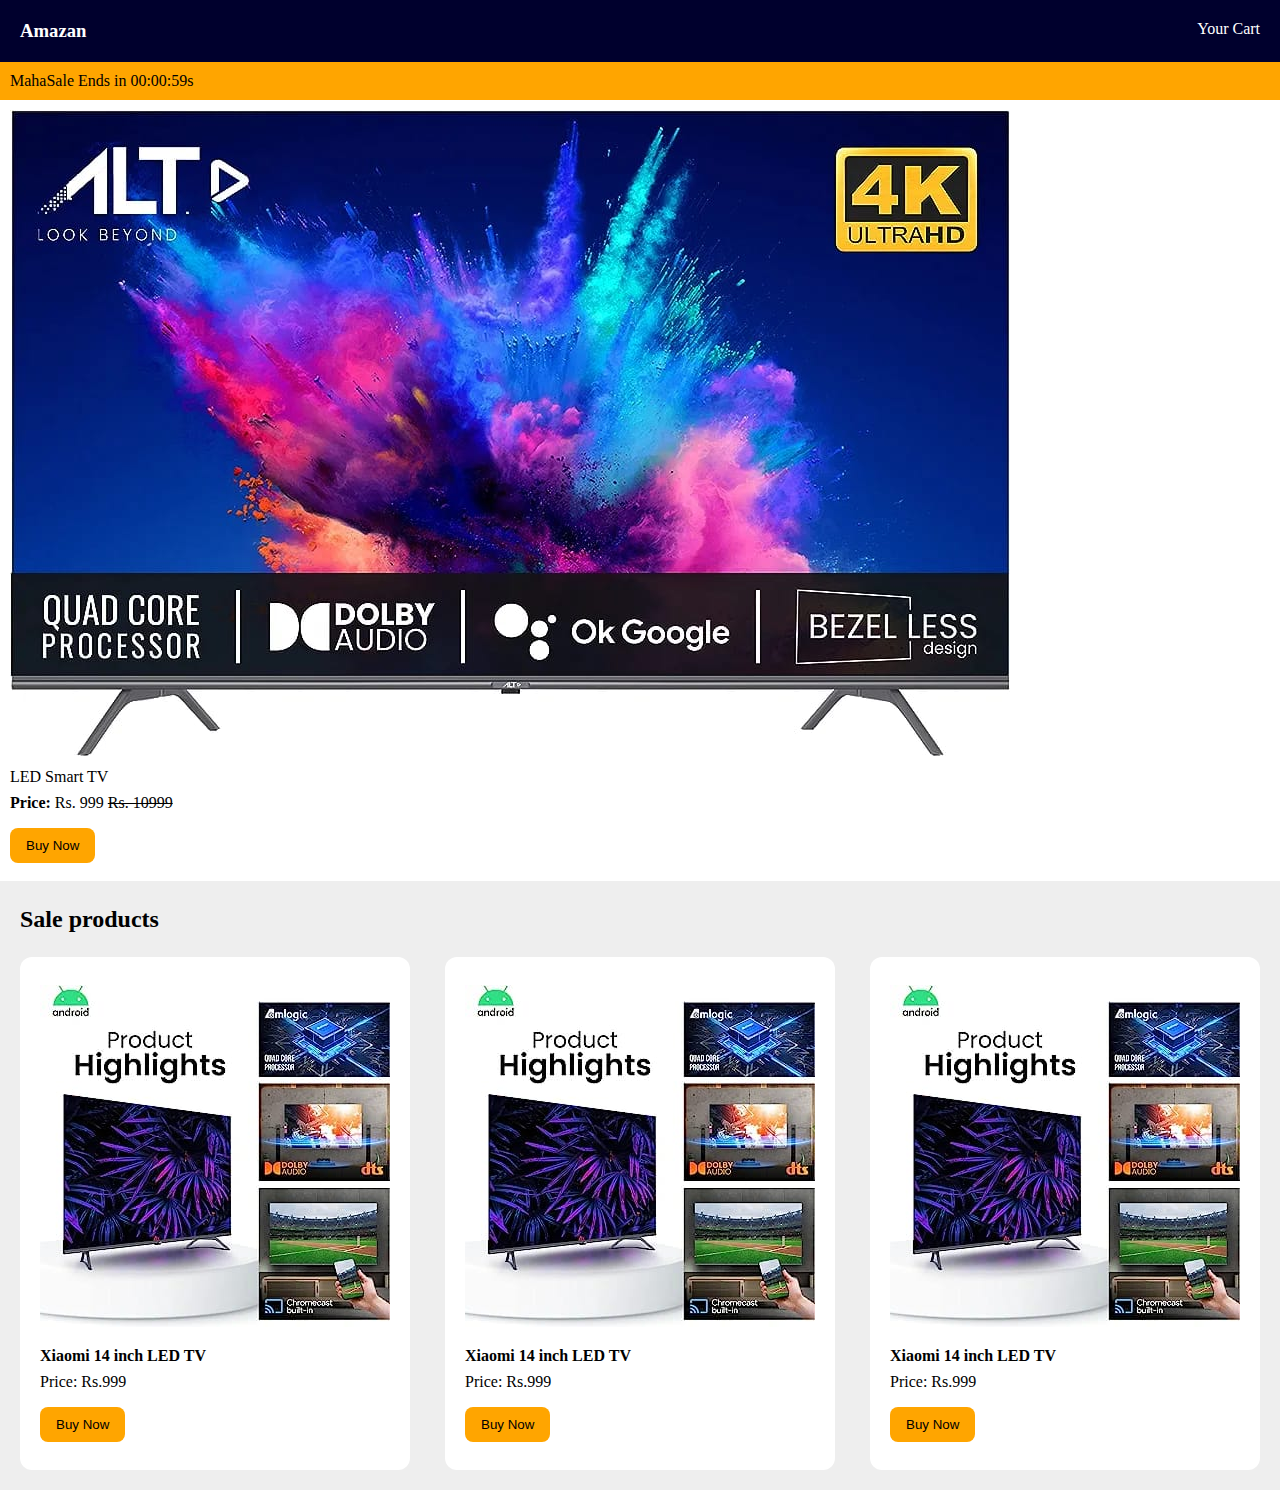
==== index.html @ bc884c4c "Initial Commit" ====
<!DOCTYPE html>
<html lang="en">
  <head>
    <meta charset="UTF-8" />
    <meta name="viewport" content="width=device-width, initial-scale=1.0" />
    <title>amazan.online</title>
    <link rel="stylesheet" href="./index.css" />
  </head>
  <body>
    <header>
      <!-- logo -->
      <div class="logo">
        <h3>Amazan</h3>
      </div>
      <!-- search -->
      <section class="searchbar">
        <input type="text" placeholder="Search your products..." />
        <button class="btn btn-primary">Search</button>
      </section>
      <!-- cart -->
      <div class="cart">Your Cart</div>
    </header>
    <main>
      <!-- alert section -->
      <section class="timer">MahaSale Ends in <span> 00:00:59s</span></section>
      <section class="hero">
        <a href="/tv0">
          <img src="./images/0.jpeg" alt="" />
        </a>
        <p>LED Smart TV</p>
        <p><b>Price: </b> Rs. 999 <strike>Rs. 10999</strike></p>
        <button class="btn btn-primary">Buy Now</button>
      </section>

      <!-- products - any 5-> view more -->
      <h2>Sale products</h2>
      <section class="products">
        <div class="product">
          <a href="/products/link"></a>
          <img src="./images/1.jpeg" alt="" />
          <h4>Xiaomi 14 inch LED TV</h4>
          <p>Price: Rs.999</p>
          <button class="btn btn-primary">Buy Now</button>
        </div>
        <div class="product">
          <a href="/products/link"></a>
          <img src="./images/1.jpeg" alt="" />
          <h4>Xiaomi 14 inch LED TV</h4>
          <p>Price: Rs.999</p>
          <button class="btn btn-primary">Buy Now</button>
        </div>
        <div class="product">
          <a href="/products/link"></a>
          <img src="./images/1.jpeg" alt="" />
          <h4>Xiaomi 14 inch LED TV</h4>
          <p>Price: Rs.999</p>
          <button class="btn btn-primary">Buy Now</button>
        </div>
      </section>
    </main>
    <script src="./index.js"></script>
  </body>
</html>
---- index.css ----
* {
  margin: 0 0;
  padding: 0;
  box-sizing: border-box;
}

body {
  background-color: #eee;
}
img {
  max-width: 100%;
}
header {
  background-color: rgb(0, 0, 45);
  color: #fff;
  padding: 20px;
  display: flex;
  justify-content: space-between;
}

header .searchbar {
  display: none;
}

/* main */
.timer {
  padding: 10px;
  background-color: orange;
  position: sticky;
  top: 0px;
}
.hero {
  background-color: #fff;
  padding: 10px;
}
.hero img{
    margin: auto;
}
.btn-primary {
  background-color: orange;
  padding: 10px 16px;
  border-radius: 8px;
  border: none;
}

main > h2 {
  margin: 20px;
  line-height: 1.5;
}
.products {
    display: flex;
    justify-content: space-between;
    flex-wrap: wrap;
  margin: 0px 20px;
}
.product {
    max-width: 400px;
  padding: 20px;
  background-color: #fff;
  border-radius: 12px;
  margin-bottom: 20px;
}
.product *,.hero * {
  margin: 8px 0px;
}
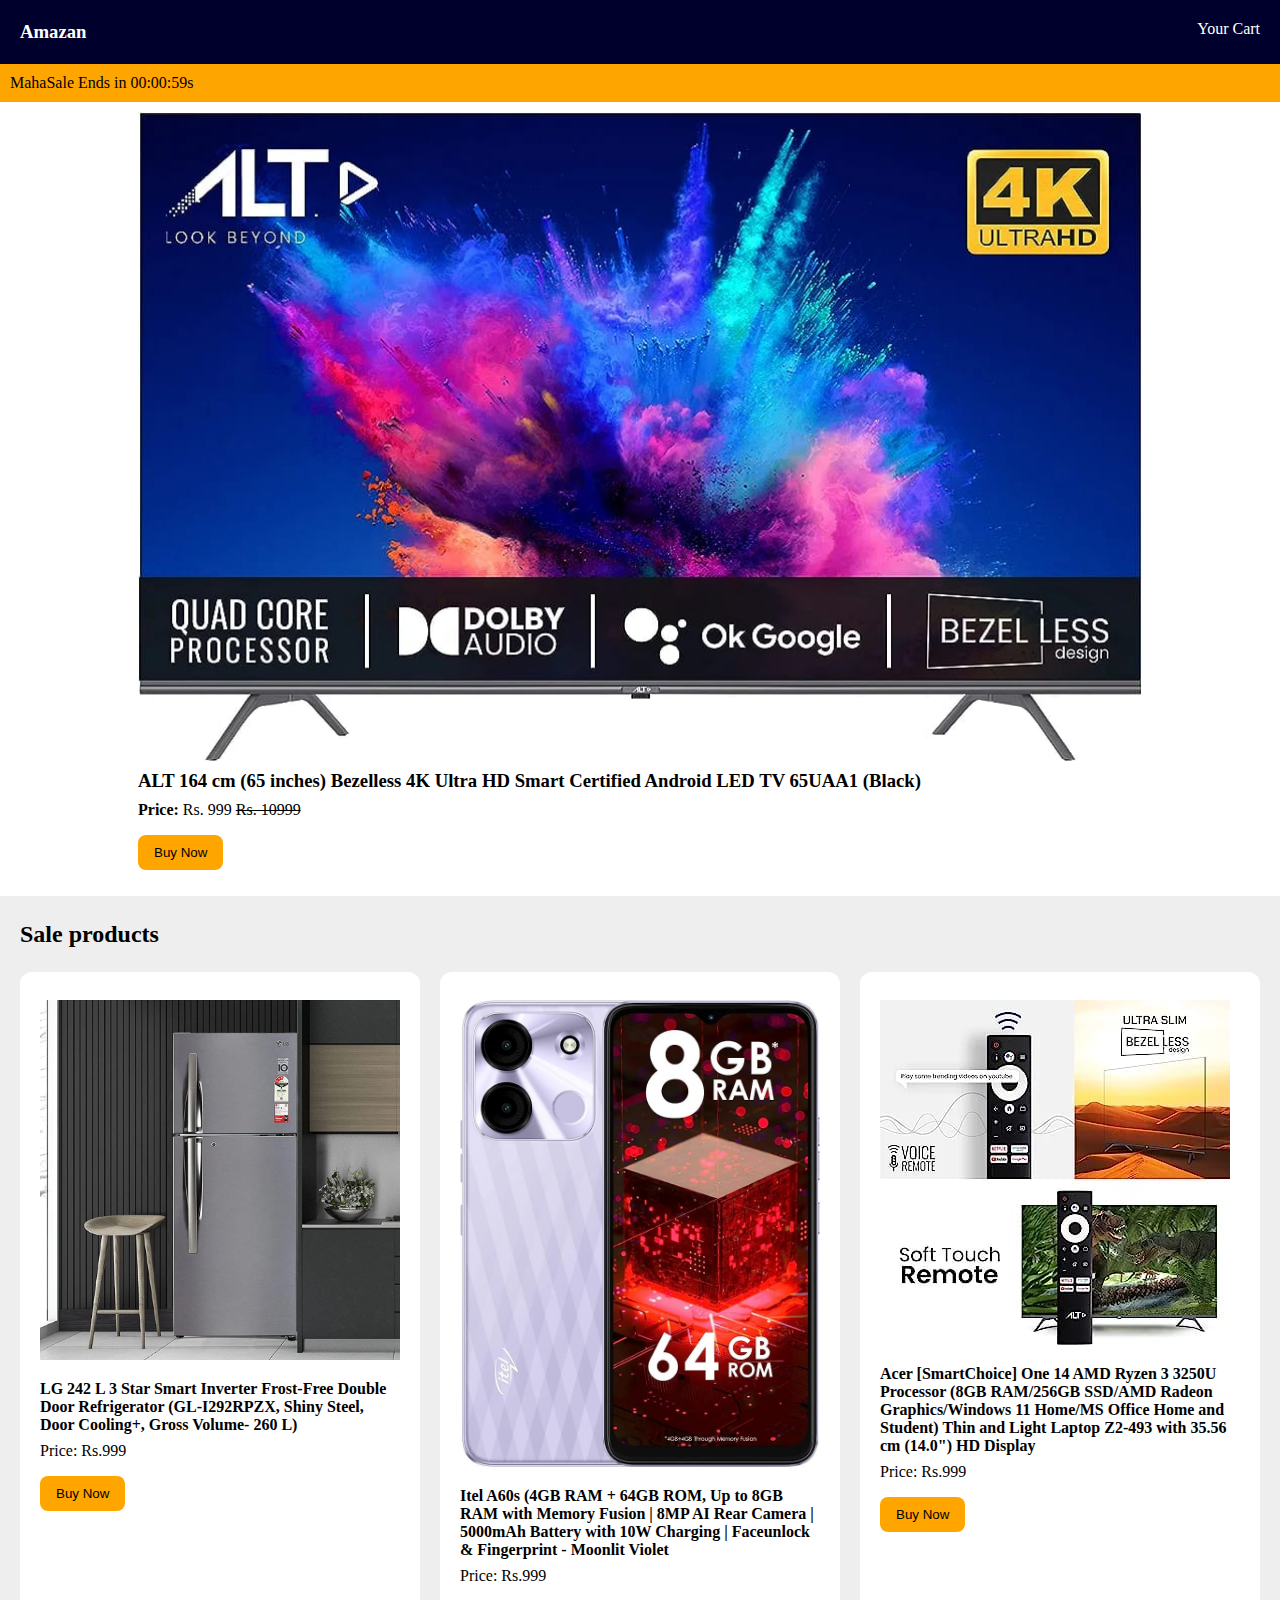
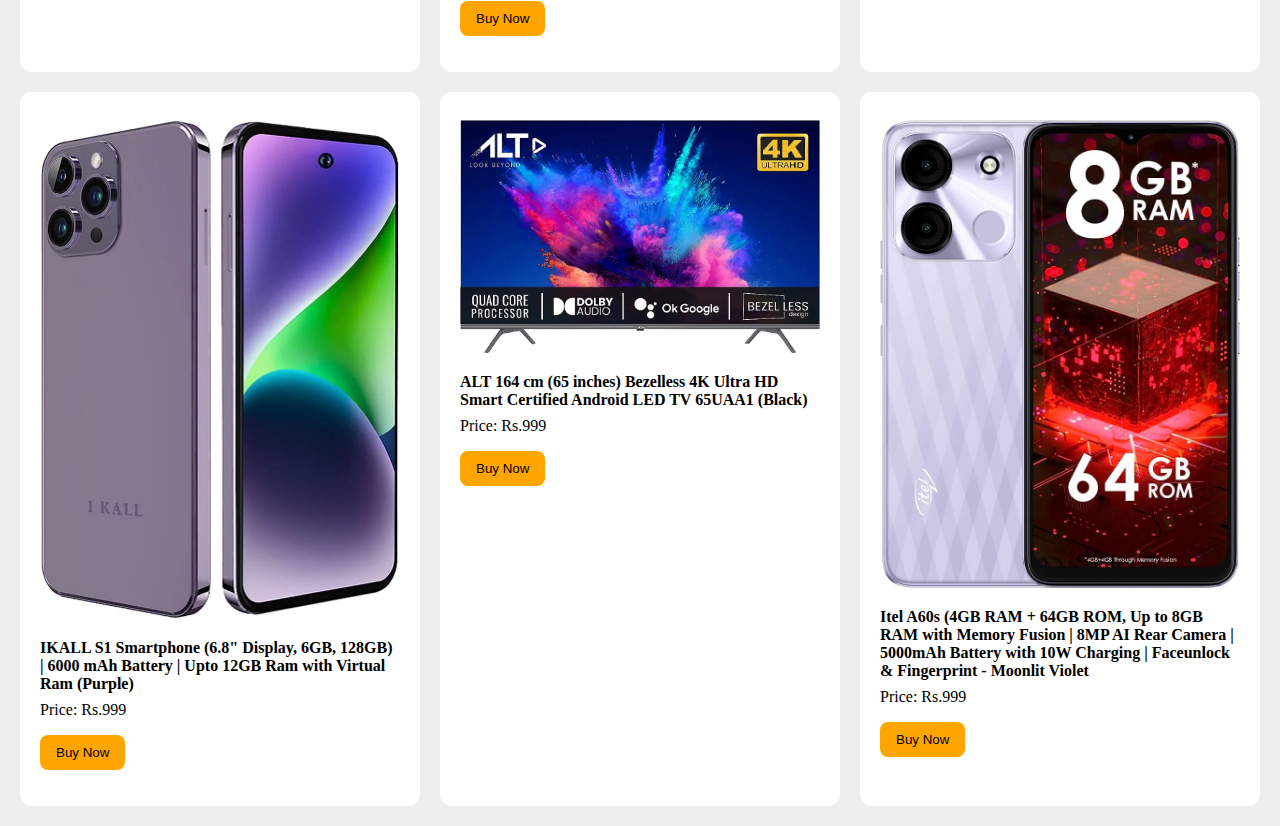
==== commit 3bd5a1df: "Completed" ====
--- a/index.html
+++ b/index.html
@@ -4,6 +4,7 @@
     <meta charset="UTF-8" />
     <meta name="viewport" content="width=device-width, initial-scale=1.0" />
     <title>amazan.online</title>
+    <link rel="stylesheet" href="globals.css" />
     <link rel="stylesheet" href="./index.css" />
   </head>
   <body>
@@ -23,38 +24,91 @@
     <main>
       <!-- alert section -->
       <section class="timer">MahaSale Ends in <span> 00:00:59s</span></section>
-      <section class="hero">
-        <a href="/tv0">
-          <img src="./images/0.jpeg" alt="" />
-        </a>
-        <p>LED Smart TV</p>
-        <p><b>Price: </b> Rs. 999 <strike>Rs. 10999</strike></p>
-        <button class="btn btn-primary">Buy Now</button>
-      </section>
+      <div class="hero-wrapper">
+        <section class="hero">
+          <img src="./images/i1.jpeg" alt="" />
+          <h3>
+            ALT 164 cm (65 inches) Bezelless 4K Ultra HD Smart Certified Android
+            LED TV 65UAA1 (Black)
+          </h3>
+          <p><b>Price: </b> Rs. 999 <strike>Rs. 10999</strike></p>
+          <a href="https://pages.razorpay.com/pl_MQHNqgd5msKT4U/view">
+            <button class="btn btn-primary">Buy Now</button>
+          </a>
+        </section>
+      </div>
 
       <!-- products - any 5-> view more -->
       <h2>Sale products</h2>
       <section class="products">
         <div class="product">
-          <a href="/products/link"></a>
-          <img src="./images/1.jpeg" alt="" />
-          <h4>Xiaomi 14 inch LED TV</h4>
+          <img src="./images/i2.jpeg" alt="" />
+          <h4>
+            LG 242 L 3 Star Smart Inverter Frost-Free Double Door Refrigerator
+            (GL-I292RPZX, Shiny Steel, Door Cooling+, Gross Volume- 260 L)
+          </h4>
           <p>Price: Rs.999</p>
-          <button class="btn btn-primary">Buy Now</button>
+          <a href="https://pages.razorpay.com/pl_MQHNqgd5msKT4U/view">
+            <button class="btn btn-primary">Buy Now</button>
+          </a>
         </div>
         <div class="product">
-          <a href="/products/link"></a>
-          <img src="./images/1.jpeg" alt="" />
-          <h4>Xiaomi 14 inch LED TV</h4>
+          <img src="./images/i3.jpeg" alt="" />
+          <h4>
+            Itel A60s (4GB RAM + 64GB ROM, Up to 8GB RAM with Memory Fusion |
+            8MP AI Rear Camera | 5000mAh Battery with 10W Charging | Faceunlock
+            & Fingerprint - Moonlit Violet
+          </h4>
           <p>Price: Rs.999</p>
-          <button class="btn btn-primary">Buy Now</button>
+          <a href="https://pages.razorpay.com/pl_MQHNqgd5msKT4U/view">
+            <button class="btn btn-primary">Buy Now</button>
+          </a>
         </div>
         <div class="product">
-          <a href="/products/link"></a>
-          <img src="./images/1.jpeg" alt="" />
-          <h4>Xiaomi 14 inch LED TV</h4>
+          <img src="./images/4.jpeg" alt="" />
+          <h4>
+            Acer [SmartChoice] One 14 AMD Ryzen 3 3250U Processor (8GB RAM/256GB
+            SSD/AMD Radeon Graphics/Windows 11 Home/MS Office Home and Student)
+            Thin and Light Laptop Z2-493 with 35.56 cm (14.0") HD Display
+          </h4>
           <p>Price: Rs.999</p>
-          <button class="btn btn-primary">Buy Now</button>
+          <a href="https://pages.razorpay.com/pl_MQHNqgd5msKT4U/view">
+            <button class="btn btn-primary">Buy Now</button>
+          </a>
+        </div>
+        <div class="product">
+          <img src="./images/i5.jpeg" alt="" />
+          <h4>
+            IKALL S1 Smartphone (6.8" Display, 6GB, 128GB) | 6000 mAh Battery |
+            Upto 12GB Ram with Virtual Ram (Purple)
+          </h4>
+          <p>Price: Rs.999</p>
+          <a href="https://pages.razorpay.com/pl_MQHNqgd5msKT4U/view">
+            <button class="btn btn-primary">Buy Now</button>
+          </a>
+        </div>
+        <div class="product">
+          <img src="./images/i1.jpeg" alt="" />
+          <h4>
+            ALT 164 cm (65 inches) Bezelless 4K Ultra HD Smart Certified Android
+            LED TV 65UAA1 (Black)
+          </h4>
+          <p>Price: Rs.999</p>
+          <a href="https://pages.razorpay.com/pl_MQHNqgd5msKT4U/view">
+            <button class="btn btn-primary">Buy Now</button>
+          </a>
+        </div>
+        <div class="product">
+          <img src="./images/i3.jpeg" alt="" />
+          <h4>
+            Itel A60s (4GB RAM + 64GB ROM, Up to 8GB RAM with Memory Fusion |
+            8MP AI Rear Camera | 5000mAh Battery with 10W Charging | Faceunlock
+            & Fingerprint - Moonlit Violet
+          </h4>
+          <p>Price: Rs.999</p>
+          <a href="https://pages.razorpay.com/pl_MQHNqgd5msKT4U/view">
+            <button class="btn btn-primary">Buy Now</button>
+          </a>
         </div>
       </section>
     </main>
--- a/index.css
+++ b/index.css
@@ -3,7 +3,10 @@
   padding: 0;
   box-sizing: border-box;
 }
-
+h3{
+  display: block;
+  line-height: 1.5rem;
+}
 body {
   background-color: #eee;
 }
@@ -29,12 +32,20 @@
   position: sticky;
   top: 0px;
 }
+.hero-wrapper {
+  width: 100%;
+  background-color: #fff;
+}
 .hero {
+  width: 80%;
+  margin: auto;
   background-color: #fff;
   padding: 10px;
 }
-.hero img{
-    margin: auto;
+.hero img {
+  display: block;
+  margin: auto;
+  width: 100%;
 }
 .btn-primary {
   background-color: orange;
@@ -48,18 +59,24 @@
   line-height: 1.5;
 }
 .products {
-    display: flex;
-    justify-content: space-between;
-    flex-wrap: wrap;
+  display: flex;
+  justify-content: space-between;
+  flex-wrap: wrap;
   margin: 0px 20px;
 }
 .product {
-    max-width: 400px;
+  max-width: 400px;
   padding: 20px;
   background-color: #fff;
   border-radius: 12px;
   margin-bottom: 20px;
 }
-.product *,.hero * {
+.product *,
+.hero * {
   margin: 8px 0px;
 }
+
+a {
+  display: block;
+  color: #fff;
+}
